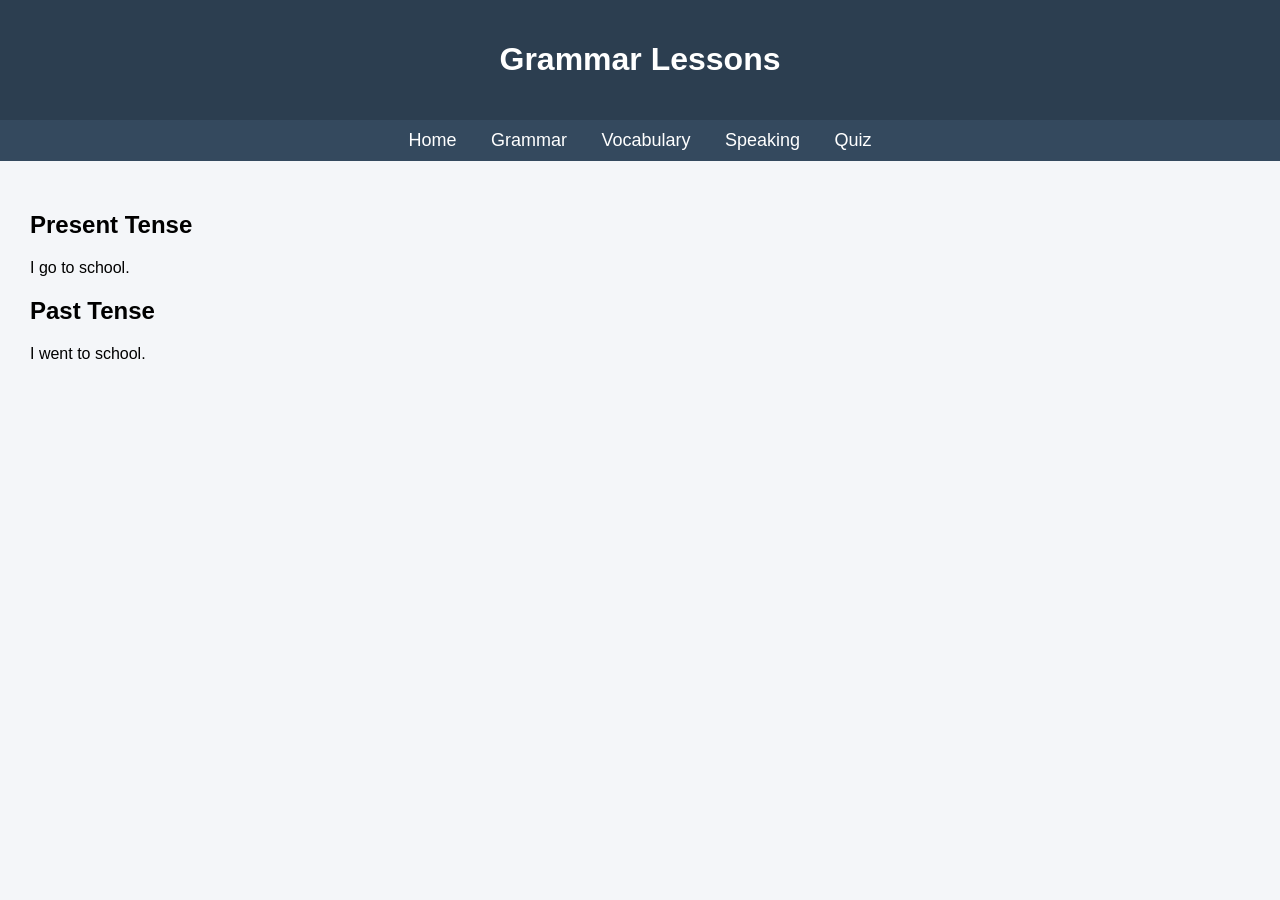
==== grammar.html @ 729a9df7 "Add initial grammar.html file with content" ====
<!DOCTYPE html>
<html>
<head>
<title>Grammar</title>
<link rel="stylesheet" href="style.css">
</head>

<body>

<header>
<h1>Grammar Lessons</h1>
</header>

<nav>
<a href="index.html">Home</a>
<a href="grammar.html">Grammar</a>
<a href="vocabulary.html">Vocabulary</a>
<a href="speaking.html">Speaking</a>
<a href="quiz.html">Quiz</a>
</nav>

<div class="content">

<h2>Present Tense</h2>
<p>I go to school.</p>

<h2>Past Tense</h2>
<p>I went to school.</p>

</div>

</body>
</html>
---- style.css ----
body{
font-family:Arial;
margin:0;
background:#f4f6f9;
}

header{
background:#2c3e50;
color:white;
text-align:center;
padding:20px;
}

nav{
background:#34495e;
text-align:center;
padding:10px;
}

nav a{
color:white;
margin:15px;
text-decoration:none;
font-size:18px;
}

.content{
padding:30px;
}

footer{
background:#2c3e50;
color:white;
text-align:center;
padding:15px;
}
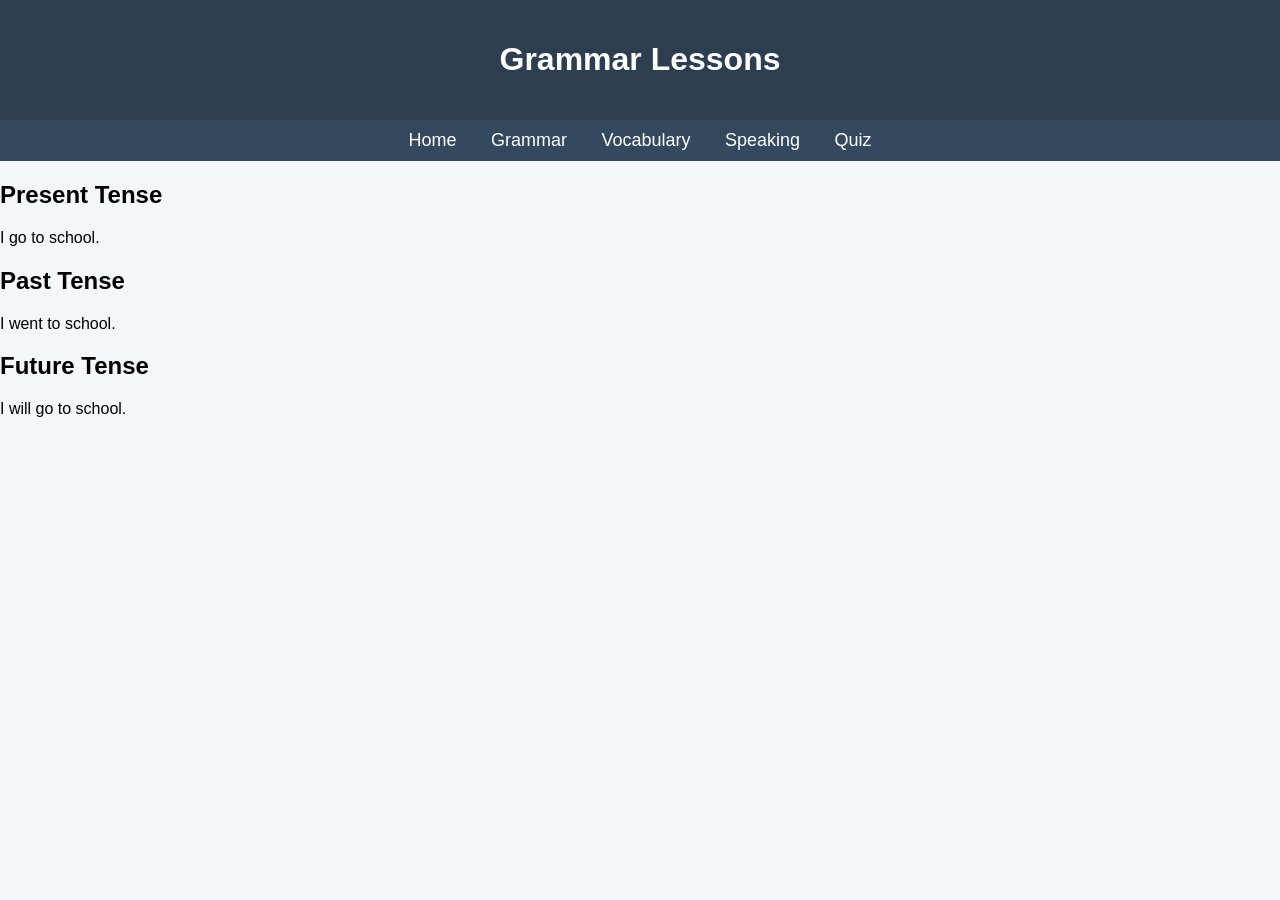
==== commit 3b57a9d5: "Add future tense section to grammar.html" ====
--- a/grammar.html
+++ b/grammar.html
@@ -19,7 +19,7 @@
 <a href="quiz.html">Quiz</a>
 </nav>
 
-<div class="content">
+<div class="container">
 
 <h2>Present Tense</h2>
 <p>I go to school.</p>
@@ -27,6 +27,9 @@
 <h2>Past Tense</h2>
 <p>I went to school.</p>
 
+<h2>Future Tense</h2>
+<p>I will go to school.</p>
+
 </div>
 
 </body>
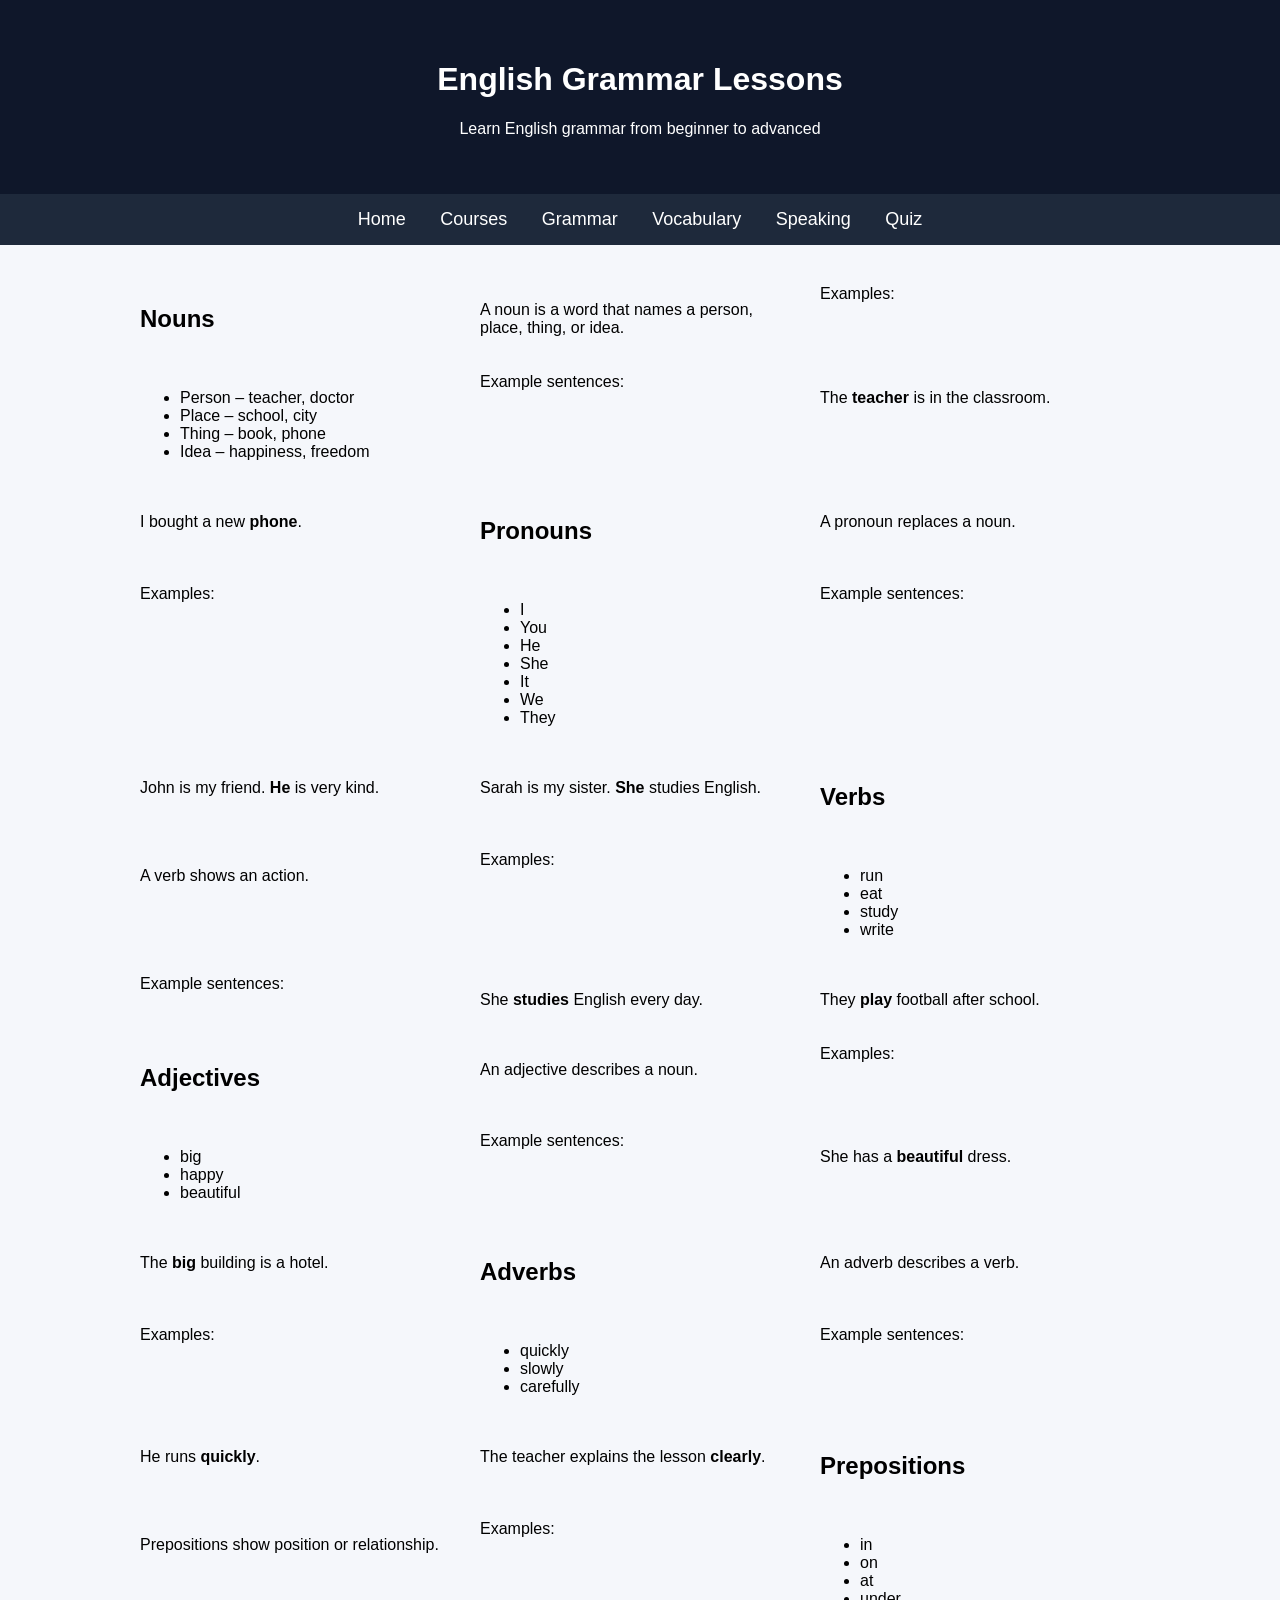
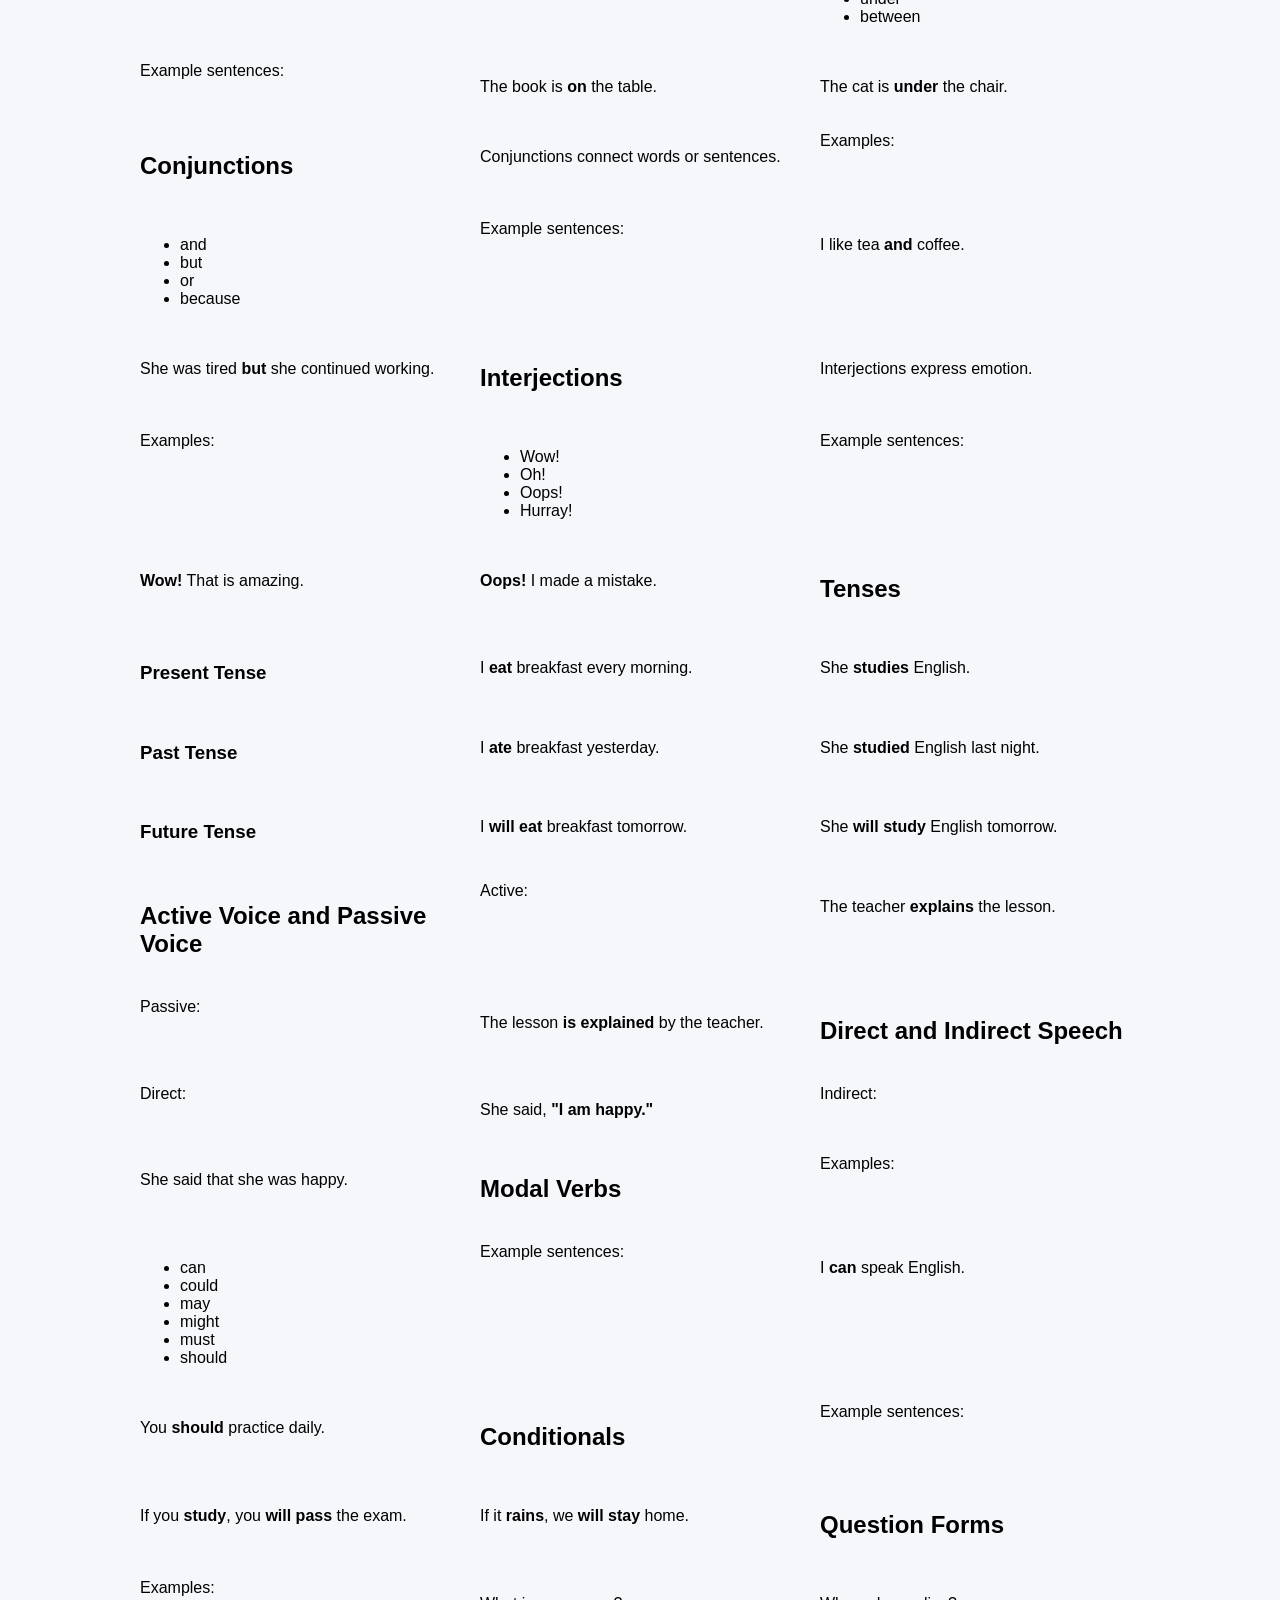
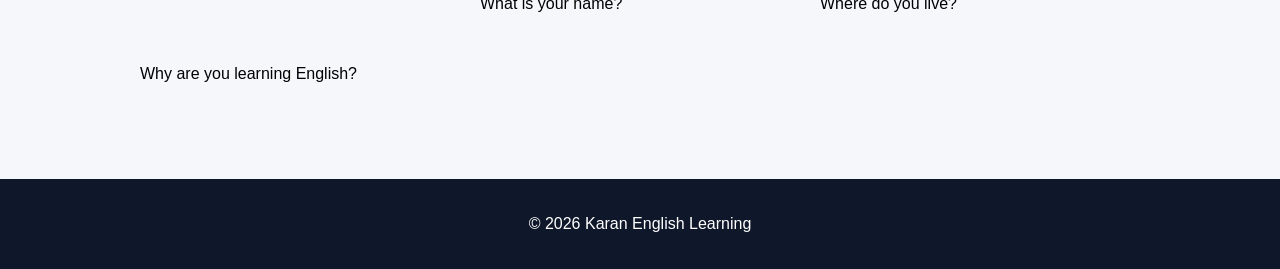
==== commit f4104c3a: "Enhance grammar.html with detailed lessons Updated the grammar lesson content to include various par" ====
--- a/grammar.html
+++ b/grammar.html
@@ -1,18 +1,20 @@
 <!DOCTYPE html>
 <html>
 <head>
-<title>Grammar</title>
+<title>Grammar Lessons - Karan English Learning</title>
 <link rel="stylesheet" href="style.css">
 </head>
 
 <body>
 
 <header>
-<h1>Grammar Lessons</h1>
+<h1>English Grammar Lessons</h1>
+<p>Learn English grammar from beginner to advanced</p>
 </header>
 
 <nav>
 <a href="index.html">Home</a>
+<a href="courses.html">Courses</a>
 <a href="grammar.html">Grammar</a>
 <a href="vocabulary.html">Vocabulary</a>
 <a href="speaking.html">Speaking</a>
@@ -21,16 +23,239 @@
 
 <div class="container">
 
-<h2>Present Tense</h2>
-<p>I go to school.</p>
-
-<h2>Past Tense</h2>
-<p>I went to school.</p>
-
-<h2>Future Tense</h2>
-<p>I will go to school.</p>
+<h2>Nouns</h2>
+<p>A noun is a word that names a person, place, thing, or idea.</p>
+
+Examples:
+<ul>
+<li>Person – teacher, doctor</li>
+<li>Place – school, city</li>
+<li>Thing – book, phone</li>
+<li>Idea – happiness, freedom</li>
+</ul>
+
+Example sentences:
+<p>The <b>teacher</b> is in the classroom.</p>
+<p>I bought a new <b>phone</b>.</p>
+
+
+<h2>Pronouns</h2>
+
+<p>A pronoun replaces a noun.</p>
+
+Examples:
+
+<ul>
+<li>I</li>
+<li>You</li>
+<li>He</li>
+<li>She</li>
+<li>It</li>
+<li>We</li>
+<li>They</li>
+</ul>
+
+Example sentences:
+
+<p>John is my friend. <b>He</b> is very kind.</p>
+<p>Sarah is my sister. <b>She</b> studies English.</p>
+
+
+<h2>Verbs</h2>
+
+<p>A verb shows an action.</p>
+
+Examples:
+
+<ul>
+<li>run</li>
+<li>eat</li>
+<li>study</li>
+<li>write</li>
+</ul>
+
+Example sentences:
+
+<p>She <b>studies</b> English every day.</p>
+<p>They <b>play</b> football after school.</p>
+
+
+<h2>Adjectives</h2>
+
+<p>An adjective describes a noun.</p>
+
+Examples:
+
+<ul>
+<li>big</li>
+<li>happy</li>
+<li>beautiful</li>
+</ul>
+
+Example sentences:
+
+<p>She has a <b>beautiful</b> dress.</p>
+<p>The <b>big</b> building is a hotel.</p>
+
+
+<h2>Adverbs</h2>
+
+<p>An adverb describes a verb.</p>
+
+Examples:
+
+<ul>
+<li>quickly</li>
+<li>slowly</li>
+<li>carefully</li>
+</ul>
+
+Example sentences:
+
+<p>He runs <b>quickly</b>.</p>
+<p>The teacher explains the lesson <b>clearly</b>.</p>
+
+
+<h2>Prepositions</h2>
+
+<p>Prepositions show position or relationship.</p>
+
+Examples:
+
+<ul>
+<li>in</li>
+<li>on</li>
+<li>at</li>
+<li>under</li>
+<li>between</li>
+</ul>
+
+Example sentences:
+
+<p>The book is <b>on</b> the table.</p>
+<p>The cat is <b>under</b> the chair.</p>
+
+
+<h2>Conjunctions</h2>
+
+<p>Conjunctions connect words or sentences.</p>
+
+Examples:
+
+<ul>
+<li>and</li>
+<li>but</li>
+<li>or</li>
+<li>because</li>
+</ul>
+
+Example sentences:
+
+<p>I like tea <b>and</b> coffee.</p>
+<p>She was tired <b>but</b> she continued working.</p>
+
+
+<h2>Interjections</h2>
+
+<p>Interjections express emotion.</p>
+
+Examples:
+
+<ul>
+<li>Wow!</li>
+<li>Oh!</li>
+<li>Oops!</li>
+<li>Hurray!</li>
+</ul>
+
+Example sentences:
+
+<p><b>Wow!</b> That is amazing.</p>
+<p><b>Oops!</b> I made a mistake.</p>
+
+
+<h2>Tenses</h2>
+
+<h3>Present Tense</h3>
+
+<p>I <b>eat</b> breakfast every morning.</p>
+<p>She <b>studies</b> English.</p>
+
+
+<h3>Past Tense</h3>
+
+<p>I <b>ate</b> breakfast yesterday.</p>
+<p>She <b>studied</b> English last night.</p>
+
+
+<h3>Future Tense</h3>
+
+<p>I <b>will eat</b> breakfast tomorrow.</p>
+<p>She <b>will study</b> English tomorrow.</p>
+
+
+<h2>Active Voice and Passive Voice</h2>
+
+Active:
+
+<p>The teacher <b>explains</b> the lesson.</p>
+
+Passive:
+
+<p>The lesson <b>is explained</b> by the teacher.</p>
+
+
+<h2>Direct and Indirect Speech</h2>
+
+Direct:
+
+<p>She said, <b>"I am happy."</b></p>
+
+Indirect:
+
+<p>She said that she was happy.</p>
+
+
+<h2>Modal Verbs</h2>
+
+Examples:
+
+<ul>
+<li>can</li>
+<li>could</li>
+<li>may</li>
+<li>might</li>
+<li>must</li>
+<li>should</li>
+</ul>
+
+Example sentences:
+
+<p>I <b>can</b> speak English.</p>
+<p>You <b>should</b> practice daily.</p>
+
+
+<h2>Conditionals</h2>
+
+Example sentences:
+
+<p>If you <b>study</b>, you <b>will pass</b> the exam.</p>
+<p>If it <b>rains</b>, we <b>will stay</b> home.</p>
+
+
+<h2>Question Forms</h2>
+
+Examples:
+
+<p>What is your name?</p>
+<p>Where do you live?</p>
+<p>Why are you learning English?</p>
 
 </div>
+
+<footer>
+<p>© 2026 Karan English Learning</p>
+</footer>
 
 </body>
 </html>
--- a/style.css
+++ b/style.css
@@ -1,20 +1,20 @@
 body{
-font-family:Arial;
+font-family: 'Segoe UI', sans-serif;
 margin:0;
-background:#f4f6f9;
+background:#f5f7fb;
 }
 
 header{
-background:#2c3e50;
+background:#0f172a;
 color:white;
 text-align:center;
-padding:20px;
+padding:40px;
 }
 
 nav{
-background:#34495e;
+background:#1e293b;
 text-align:center;
-padding:10px;
+padding:15px;
 }
 
 nav a{
@@ -24,13 +24,57 @@
 font-size:18px;
 }
 
-.content{
-padding:30px;
+nav a:hover{
+color:#38bdf8;
+}
+
+.hero{
+background:linear-gradient(120deg,#3b82f6,#06b6d4);
+color:white;
+text-align:center;
+padding:80px 20px;
+}
+
+.hero button{
+background:white;
+color:#1e40af;
+border:none;
+padding:15px 30px;
+font-size:18px;
+border-radius:8px;
+cursor:pointer;
+margin-top:20px;
+}
+
+.hero button:hover{
+background:#e2e8f0;
+}
+
+.container{
+display:grid;
+grid-template-columns:repeat(auto-fit,minmax(250px,1fr));
+gap:20px;
+padding:40px;
+max-width:1000px;
+margin:auto;
+}
+
+.card{
+background:white;
+padding:25px;
+border-radius:10px;
+box-shadow:0 6px 15px rgba(0,0,0,0.1);
+transition:0.3s;
+}
+
+.card:hover{
+transform:translateY(-5px);
 }
 
 footer{
-background:#2c3e50;
+background:#0f172a;
 color:white;
 text-align:center;
-padding:15px;
+padding:20px;
+margin-top:40px;
 }
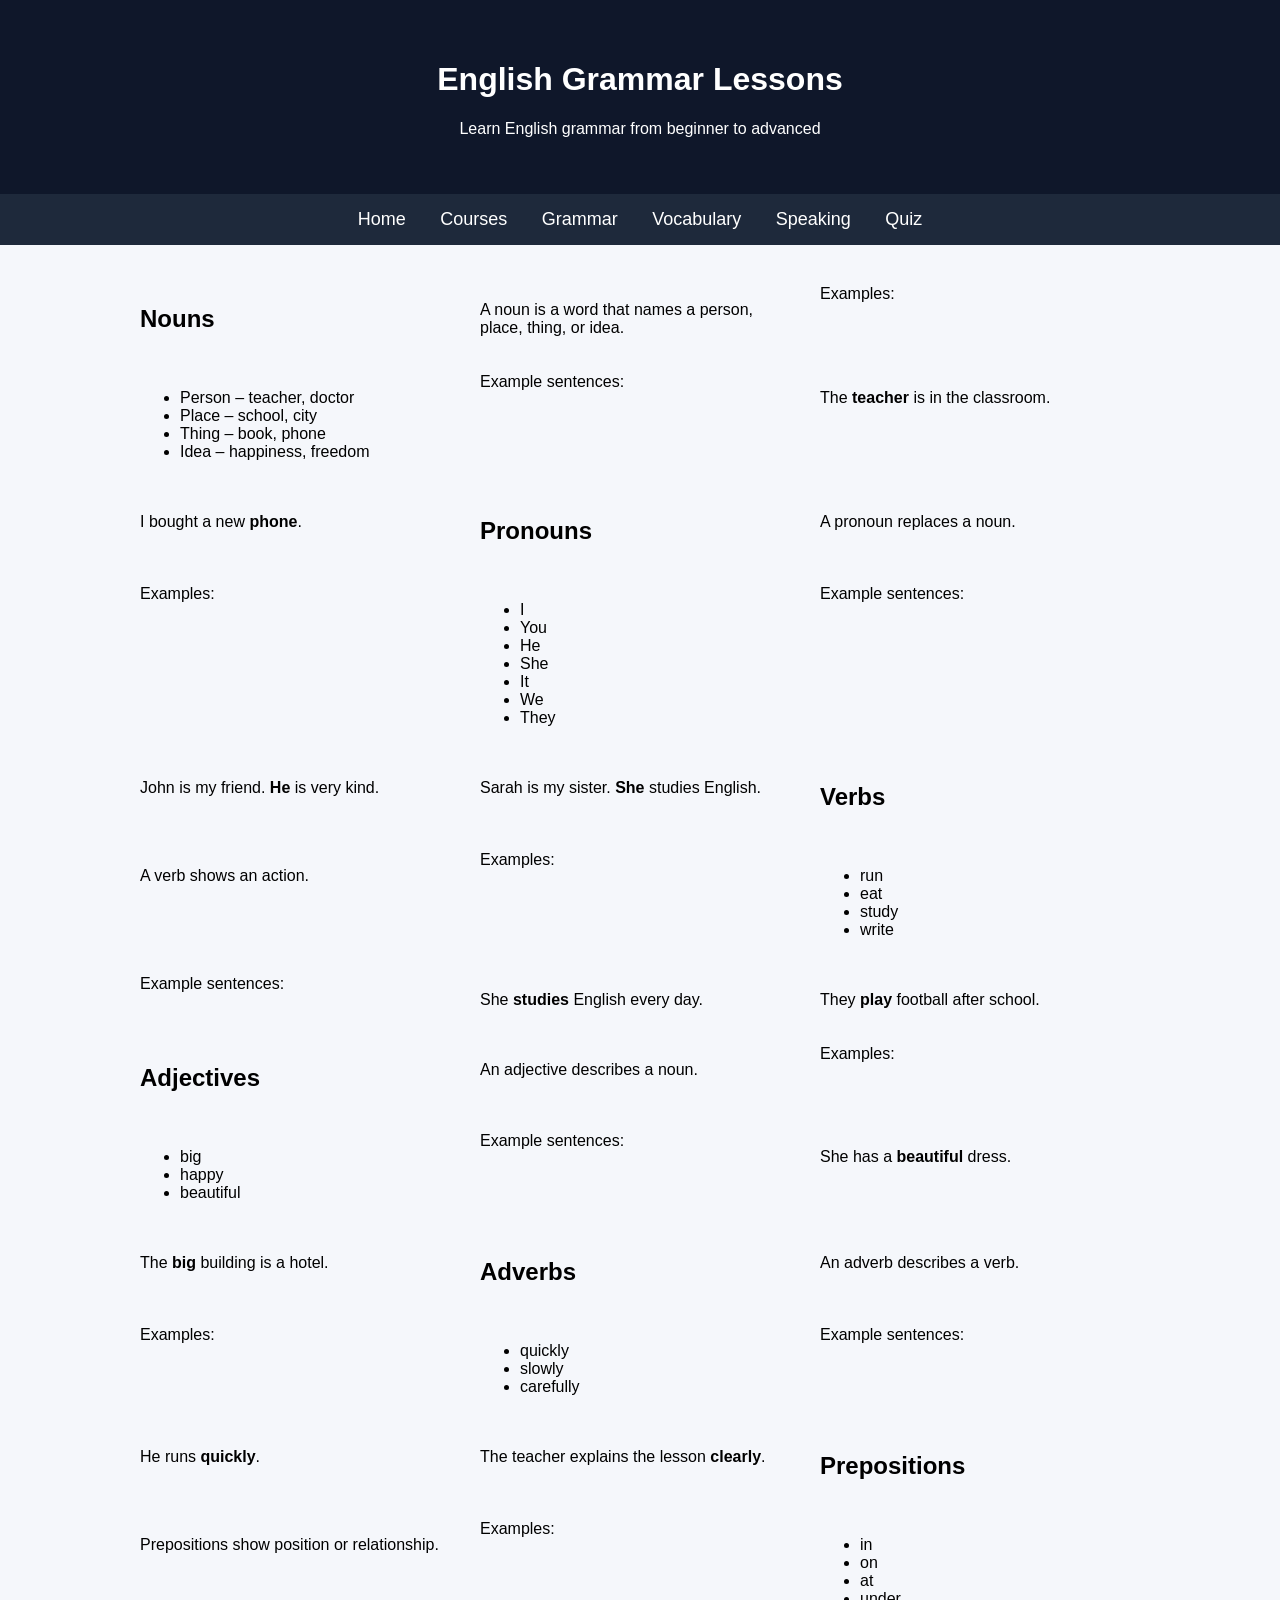
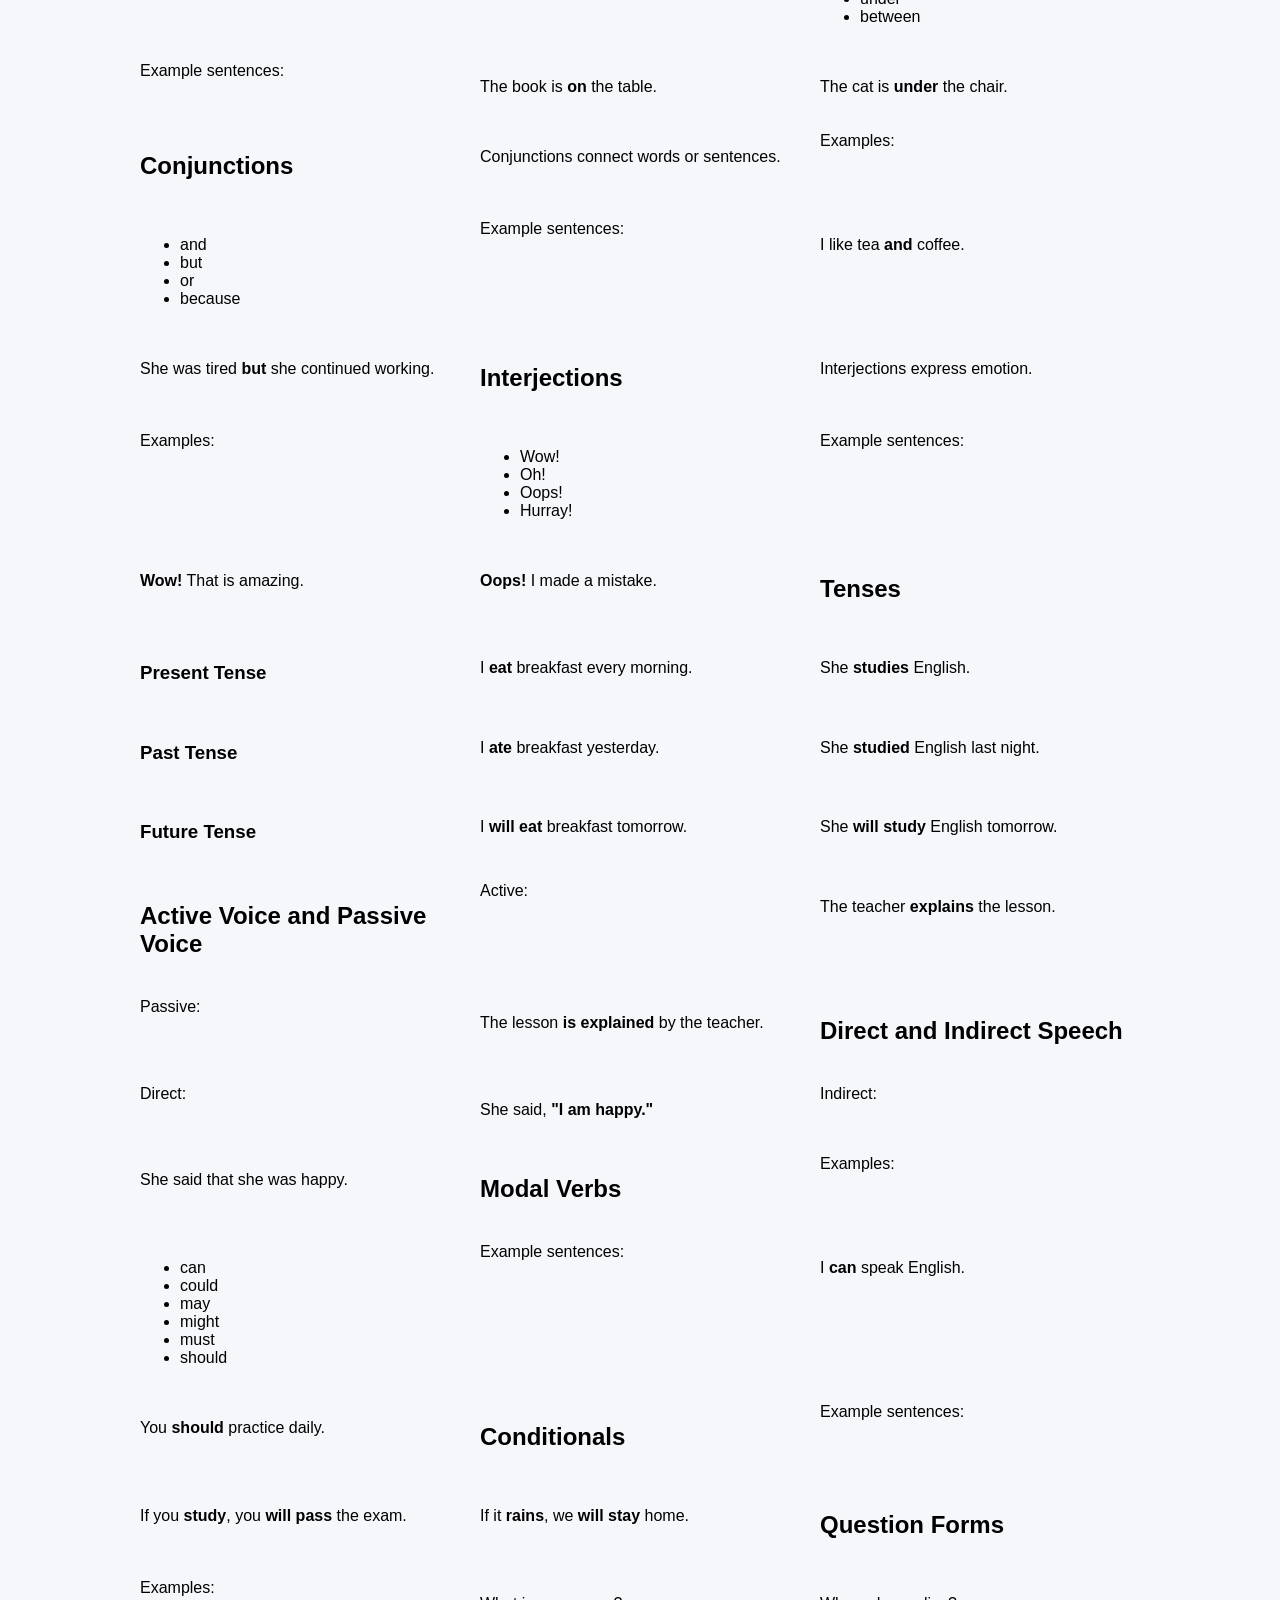
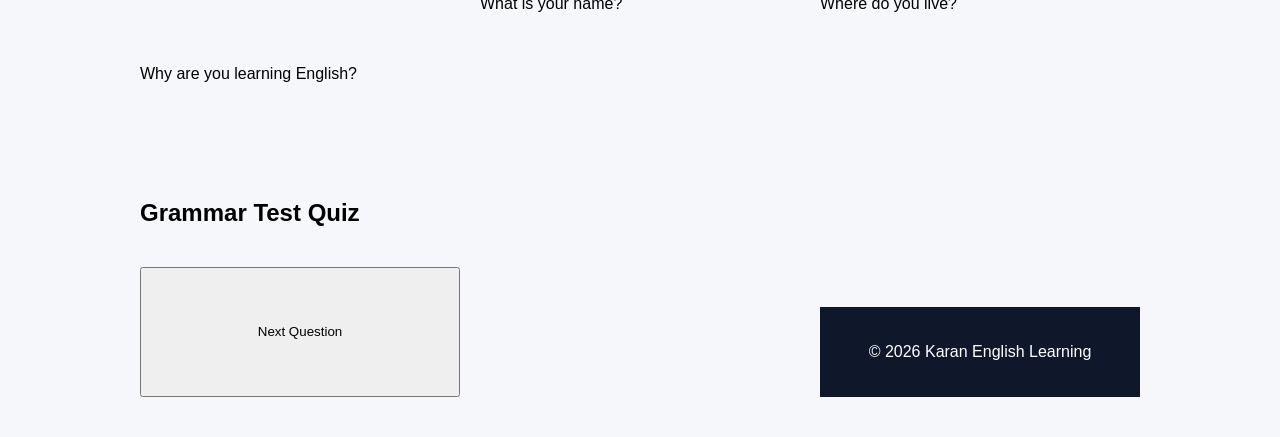
==== commit 16f45870: "Update grammar.html" ====
--- a/grammar.html
+++ b/grammar.html
@@ -252,7 +252,20 @@
 <p>Why are you learning English?</p>
 
 </div>
-
+  
+<div class="container">
+  
+<h2>Grammar Test Quiz</h2>
+
+<p id="question"></p>
+
+<div id="answers"></div>
+
+<button onclick="nextQuestion()">Next Question</button>
+
+<p id="score"></p>
+
+<script src="script.js"></script>
 <footer>
 <p>© 2026 Karan English Learning</p>
 </footer>
